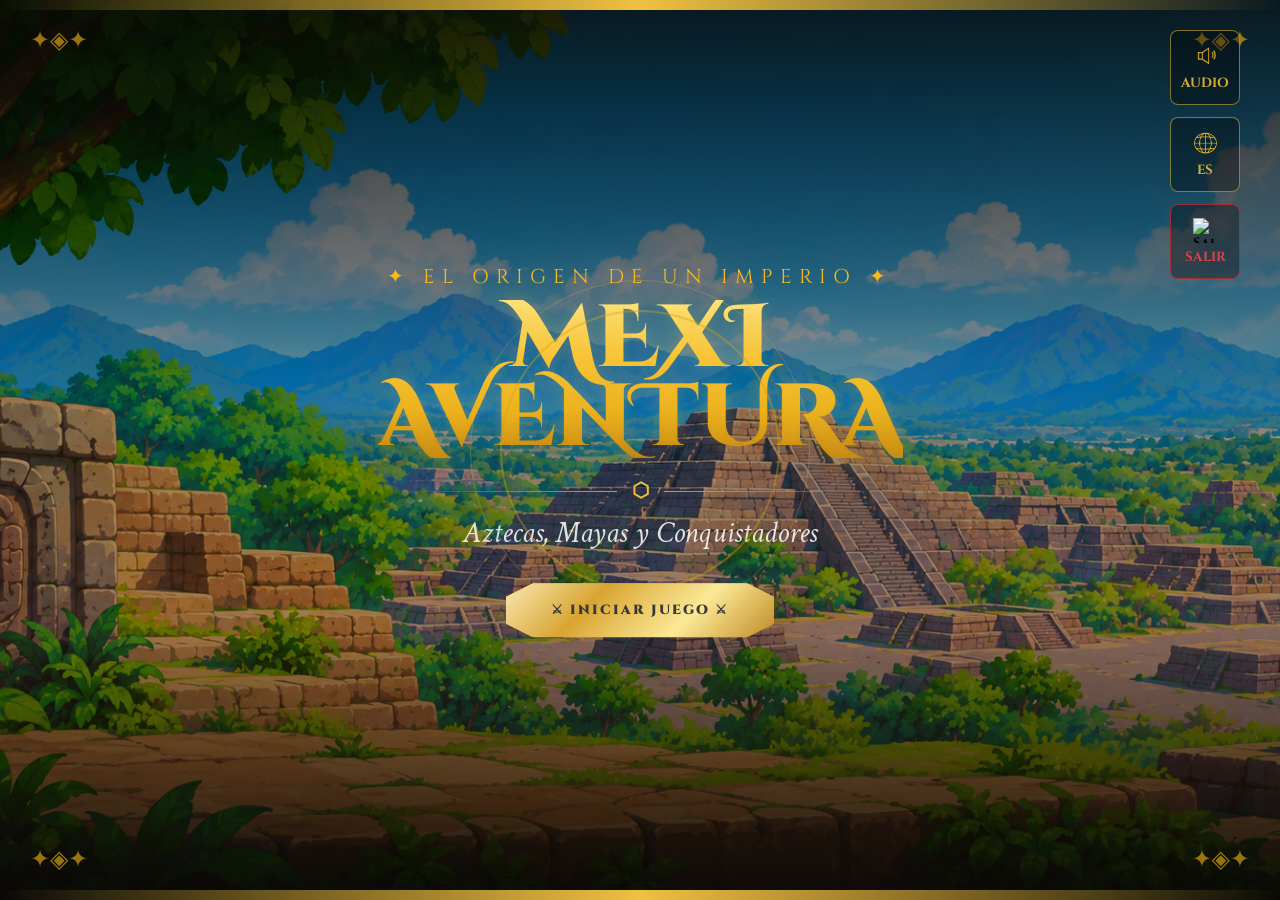
==== Index.html @ dc043287 "Merge branch 'main' of https://github.com/Yosly-kook/mexiaventura" ====
<!DOCTYPE html>
<html lang="es">
<head>
    <meta charset="UTF-8">
    <meta name="viewport" content="width=device-width, initial-scale=1.0">
    <title>MexiAventura</title>
    
<link rel="icon" href="img/logo.png">
<!-- FUENTES DE GOOGLE FONTS -->
<link rel="preconnect" href="https://fonts.googleapis.com">
<link rel="preconnect" href="https://fonts.gstatic.com" crossorigin>
<link href="https://fonts.googleapis.com/css2?family=Cinzel:wght@700;900&family=Cinzel+Decorative:wght@700;900&family=Crimson+Text:ital,wght@0,400;0,600;0,700;1,400&display=swap" rel="stylesheet">

    <!-- ESTILOS LOCALES -->
    <link rel="stylesheet" href="style.css">
</head>
<body>

    <!-- ==========================================
         1. MENÚ DE INICIO
         ========================================== -->
    <main class="pantalla" id="pantallaInicio">
        <div class="fondo"></div>
        <div class="gradiente-superior"></div>
        <div class="gradiente-inferior"></div>

        <!-- BORDES DECORATIVOS -->
        <div class="borde-superior"></div>
        <div class="borde-inferior"></div>

        <!-- ORNAMENTOS -->
        <div class="ornamento esquina-superior-izquierda">✦◈✦</div>
        <div class="ornamento esquina-superior-derecha">✦◈✦</div>
        <div class="ornamento esquina-inferior-izquierda">✦◈✦</div>
        <div class="ornamento esquina-inferior-derecha">✦◈✦</div>

        <!-- BOTONES SUPERIORES DE OPCIONES -->
        <div class="botones-menu">
            <button class="boton-menu" id="botonAudio" title="Audio">
                <img src="img/audio.png" alt="Audio">
                <span>AUDIO</span>
            </button>
            <button class="boton-menu" id="botonIdioma" title="Idioma">
                <img src="img/idioma.png" alt="Idioma">
                <span id="textoIdioma">ES</span>
            </button>
            <button class="boton-menu" id="botonSalir" title="Salir">
                <img src="img/Salir.png" alt="Salir">
                <span>SALIR</span>
            </button>
        </div>

        <!-- CONTENIDO PRINCIPAL DEL MENÚ -->
        <section class="contenido">
            <div class="anillo anillo-exterior"></div>
            <div class="anillo anillo-interior"></div>
            
            <div class="eyebrow">✦ EL ORIGEN DE UN IMPERIO ✦</div>
            <h1 class="titulo-menu">MEXI<br>AVENTURA</h1>
            
            <div class="divisor">
                <span></span><b>⬡</b><span></span>
            </div>
            
            <p class="tagline">Aztecas, Mayas y Conquistadores</p>
            
            <button class="btn-iniciar" id="botonInicio" onclick="iniciarJuego()">⚔ INICIAR JUEGO ⚔</button>
        </section>

        <!-- CONTENEDOR DE PARTÍCULAS/DECORACIONES AL HACER CLIC -->
        <div id="decoraciones"></div>
    </main>
    
    <!-- ==========================================
         1.5. BIENVENIDA CINEMATOGRÁFICA
         ========================================== -->
    <section id="escenaBienvenida" class="escena-bienvenida" style="display: none;">
<audio id="vozPersonaje" preload="auto">
    <source src="audio/personaje bienvenida voz.mp3" type="audio/mpeg">
</audio>
        <!-- Fondo de la escena -->
        <div class="fondo-cinematico"></div>
        <div class="velo-cinematico"></div>

        <!-- Contenido de la bienvenida -->
        <div class="contenido-bienvenida">

            <p class="subtitulo-bienvenida">✦ UNA NUEVA AVENTURA COMIENZA ✦</p>

        <!-- Personaje de la bienvenida -->
        <div class="personaje-bienvenida">
             <video id="videoBienvenida" playsinline preload="auto" style="display: none;">
                <source src="videos/personaje-bienvenida.webm" type="video/webm" title="¡Hola! Mi nombre es Pablito">
             </video>
        </div>

            <div class="dialogo-bienvenida">
                <h1>¡Bienvenido a MexiAventura!</h1>

                <p id="textoNarracion">
                    Prepárate para viajar al pasado, descubrir las grandes civilizaciones
                    de México y conocer los acontecimientos que marcaron nuestra historia.
                    ¿Estás listo para comenzar esta aventura?
                </p>
            </div>

            <button id="botonExplorar" class="boton-explorar">
                COMENZAR A EXPLORAR
            </button>

            <button id="botonOmitirIntro" class="boton-omitir">
                OMITIR INTRODUCCIÓN
            </button>

        </div>
    </section>

    <!-- ==========================================
         2. PANTALLA DEL MAPA DE NIVELES
         ========================================== -->
    <div id="pantallaMapa" style="display: none;">
<!-- Canvas para las hojas verdes que caen sobre el mapa -->
        <canvas id="leaf-canvas"></canvas>

        <!-- Menú Flotante Lateral Derecho para el Mapa -->
    <div class="menu-flotante-mapa">
      <!-- Botón 1: Menú / Inicio -->
      <a href="#" class="btn-flotante btn-inicio">
        <span class="texto-btn">Menú Principal</span>
        <span class="icono-btn"><img src="img/inicio.png" alt="Inicio" class="img-btn"></span>
      </a>
      <!-- Botón 2: Ajustes -->
      <a href="#" class="btn-flotante btn-ajustes">
        <span class="texto-btn">Ajustes</span>
        <span class="icono-btn"><img src="img/Engrane.png" alt="Engrane" class="img-btn"></span>
      </a>
      <!-- Botón 3: Logros / Niveles -->
      <a href="#" class="btn-flotante btn-logros">
        <span class="texto-btn">Mis Logros</span>
        <span class="icono-btn"><img src="img/Logros.png" alt="Logros" class="img-btn"></span>
      </a>
    </div>

        <!-- TÍTULO EN EL MAPA -->
        <div class="titulo">
            <h1>MEXI AVENTURA</h1>
            <p><i>Viaja por la historia de México prehispánico y la Conquista</i></p>
        </div>

        <!-- MAPA Y BOTONES DE NIVELES -->
        <div class="mapa">
            <!-- Al dar clic en el círculo del nivel 1, abre la tarjeta -->
            <button class="nivel nivel1" onclick="abrirNivel(1)">1 <span class="estrellas">⭐⭐⭐</span></button>
            <button class="nivel nivel2" onclick="abrirNivel(2)">2 <span class="estrellas">⭐⭐⭐</span></button>
            <button class="nivel nivel3" onclick="abrirNivel(3)">3 <span class="estrellas">⭐⭐⭐</span></button>
            <button class="nivel nivel4" onclick="abrirNivel(4)">4 <span class="estrellas">⭐⭐⭐</span></button>
            <button class="nivel nivel5" onclick="abrirNivel(5)">5 <span class="estrellas">⭐⭐⭐</span></button>
            <button class="nivel nivel6" onclick="abrirNivel(6)">⭐</button>
            <button class="nivel nivel7" onclick="abrirNivel(7)">6 <span class="estrellas">⭐⭐⭐</span></button>
            <button class="nivel nivel8" onclick="abrirNivel(8)">7 <span class="estrellas">⭐⭐⭐</span></button>
            <button class="nivel nivel9" onclick="abrirNivel(9)">8 <span class="estrellas">⭐⭐⭐</span></button>
            <button class="nivel nivel10" onclick="abrirNivel(10)">9 <span class="estrellas">⭐⭐⭐</span></button>
            <button class="nivel nivel11" onclick="abrirNivel(11)">10 <span class="estrellas">⭐⭐⭐</span></button>
        </div>

        <!-- VENTANA MODAL DE AJUSTES -->
<div class="modal" id="modalAjustes">
    <div class="contenido-modal-ajustes">
        <!-- Botón de cerrar superior derecho (la "X") -->
        <button class="cerrar-ajustes-cruz" onclick="cerrarAjustes()">✕</button>
        
        <!-- Título principal -->
        <h2 class="titulo-ajustes">AJUSTES</h2>
        
        <div class="card-divisor">◆ ❖ ◆</div>
        
        <!-- Control de Sonido (Efectos) -->
        <div class="control-fila">
            <span class="label-control">EFECTOS</span>
            <div class="contenedor-slider">
                <span class="rango-num">0%</span>
                <input type="range" id="sliderSound" min="0" max="100" value="50" oninput="actualizarVolumenSonido(this.value)">
                <span class="rango-num">100%</span>
            </div>
        </div>
        
        <!-- Control de Música -->
        <div class="control-fila">
            <span class="label-control">MÚSICA</span>
            <div class="contenedor-slider">
                <span class="rango-num">0%</span>
                <input type="range" id="sliderMusic" min="0" max="100" value="35" oninput="actualizarVolumenMusica(this.value)">
                <span class="rango-num">100%</span>
            </div>
        </div>
        <!-- Control de Selección de Pista Musical (Menú Desplegable) -->
<div class="control-fila">
    <span class="label-control">PISTA MUSICAL</span>
    <div class="contenedor-select">
        <select id="selectPistas" class="select-musica" onchange="seleccionarPistaMusical(this.value)">
            <option value="0">Melodía Inicial</option>
            <option value="1">Clásico</option>
            <option value="2">Melodía Prehispánica</option>
            <option value="3">Aventura Épica</option>
            <option value="4">Sendero del Sol</option>
            
        </select>
    </div>
</div>
        
        <!-- Botón inferior "BACK TO GAME" -->
        <button class="btn-back-game" onclick="cerrarAjustes()">VOLVER AL MAPA</button>
    </div>
</div>

        <!-- VENTANA MODAL (INFORMACIÓN DEL NIVEL) -->
<div class="modal" id="modal">
    <div class="contenido-modal-neon">
        <!-- Título del Nivel -->
        <h2 id="tituloNivel"></h2>
        
        <!-- Fecha centrada debajo del título -->
        <p id="fechaNivel" class="card-fecha"></p>

        <!-- Divisor decorativo -->
        <div class="card-divisor">◆ ❖ ◆</div>
        
        <!-- Información principal -->
        <p id="textoNivel" class="card-descripcion"></p>
        
       <!-- Título del Dato Histórico / Legendario dinámico -->
        <h3 id="tituloFact" class="fact-title">✦ DATO HISTÓRICO ✦</h3>    
        
        <!-- Info del dato histórico -->
        <p id="datoNivel" class="card-descripcion"></p>
        
        <!-- Botón de Cerrar (Rojo neón) -->
        <button class="cerrar-neon" onclick="cerrarNivel()">CERRAR ✖</button>
        <button class="iniciar-neon" id="iniciar-neon" onclick="abrirN1()">INICIAR ▶</button>

        <!-- IMAGEN FLOTANTE EN LA ESQUINA INFERIOR DERECHA -->
        <img id="imagenNivel" src="" alt="Ilustración" class="img-esquina-derecha">
    </div>
</div>
</div><!--Cierre correcto de #pantallaMapa-->

<!-- VENTANA DE CONFIRMACIÓN PARA SALIR -->
<div id="ventanaSalir" class="fondo-confirmacion">

    <div class="panel-salir">

        <div class="simbolos-salir">✦ ◈ ✦</div>

        <h2>¿ABANDONAR LA AVENTURA?</h2>

        <p>
            Tu conquista quedará sin terminar.<br>
            ¿Seguro que deseas salir?
        </p>

        <div class="separador-salir">
            <span>◆</span>
        </div>

        <div class="acciones-salir">
            <button id="botonQuedarse">QUEDARSE</button>
            <button id="confirmarSalir">SALIR</button>
        </div>

    </div>

</div>
<!-- ESCENA FINAL DE DESPEDIDA DE PABLITO -->
<section
    id="escenaDespedida"
    style="
        display: none;
        position: fixed;
        inset: 0;
        width: 100%;
        height: 100vh;
        background: #000;
        justify-content: center;
        align-items: center;
        z-index: 999999;
    "
>
    <video
        id="videoDespedidaPablito"
        src="videos/pablito-despedida.mp4"
        playsinline
        preload="auto"
        style="
            width: 100%;
            height: 100%;
            object-fit: contain;
            background: #000;
        "
    ></video>
</section>

<script src="audio.js"></script>


<script src="https://cdn.jsdelivr.net/npm/gsap@3.14.2/dist/gsap.min.js"></script>
    <!-- SCRIPT JAVASCRIPT LOCAL -->
    <script src="script.js"></script>

</body>
</html>
---- style.css ----
* {
    box-sizing: border-box;
    margin: 0;
    padding: 0;
}

body {
    background: #0a0805;
    font-family: 'Crimson Text', serif;
    min-height: 100vh;
    overflow-x: hidden;
}

/* =====================================
   TIPOGRAFÍA GENERAL DE MEXIAVENTURA
   ===================================== */

/* TÍTULOS PRINCIPALES */
h1 {
    font-family: 'Cinzel Decorative', serif;
    font-weight: 900;
}

/* SUBTÍTULOS Y ENCABEZADOS */
h2,
h3,
h4,
h5,
h6 {
    font-family: 'Cinzel', serif;
    font-weight: 700;
}

/* BOTONES */
button {
    font-family: 'Cinzel', serif;
    font-weight: 700;
}

/* ==========================================
   1. ESTILOS DEL MENÚ DE INICIO
   ========================================== */
.pantalla {
    position: relative;
    width: 100%;
    height: 100vh;
    overflow: hidden;
    background: #0a0805;
    display: flex;
    justify-content: center;
    align-items: center;
}

.fondo {
    position: absolute;
    inset: 0;
    background-image: url("img/mundo.png");
    background-size: cover;
    background-position: center;
    filter: brightness(0.62) saturate(1.3);
    z-index: 0;
}

.gradiente-superior {
    position: absolute;
    inset: 0;
    background: linear-gradient(to bottom, rgba(10, 8, 5, 0.85), transparent 45%);
    z-index: 1;
}

.gradiente-inferior {
    position: absolute;
    inset: 0;
    background: linear-gradient(to top, rgba(10, 8, 5, 0.95), rgba(139, 58, 26, 0.18), transparent 60%);
    z-index: 1;
}

.borde-superior, .borde-inferior {
    position: absolute;
    left: 0;
    width: 100%;
    height: 10px;
    background: linear-gradient(to right, transparent, #f0c040, transparent);
    z-index: 5;
}

.borde-superior { top: 0; }
.borde-inferior { bottom: 0; }

.ornamento {
    position: absolute;
    color: rgba(212, 160, 23, 0.7);
    font-size: 24px;
    z-index: 5;
}

.esquina-superior-izquierda { top: 25px; left: 30px; }
.esquina-superior-derecha { top: 25px; right: 30px; transform: scaleX(-1); }
.esquina-inferior-izquierda { bottom: 25px; left: 30px; }
.esquina-inferior-derecha { bottom: 25px; right: 30px; transform: scaleX(-1); }

/* CONTENIDO Y ANILLOS DE INICIO */
.contenido {
    position: relative;
    z-index: 3;
    text-align: center;
    color: white;
    display: flex;
    flex-direction: column;
    align-items: center;
}

.anillo {
    position: absolute;
    border-radius: 50%;
    top: 50%;
    left: 50%;
    transform: translate(-50%, -50%);
    pointer-events: none;
}

.anillo-exterior {
    width: 340px;
    height: 340px;
    border: 1px solid rgba(240, 192, 64, 0.25);
    animation: girar 20s linear infinite;
}

.anillo-interior {
    width: 280px;
    height: 280px;
    border: 2px solid rgba(212, 160, 23, 0.4);
    animation: girar-reversa 15s linear infinite;
}

@keyframes girar {
    from { transform: translate(-50%, -50%) rotate(0deg); }
    to { transform: translate(-50%, -50%) rotate(360deg); }
}

@keyframes girar-reversa {
    from { transform: translate(-50%, -50%) rotate(0deg); }
    to { transform: translate(-50%, -50%) rotate(-360deg); }
}

.eyebrow {
    font-family: "Cinzel", serif;
    font-size: 20px;
    letter-spacing: 0.35em;
    color: #f8ba1d;
    margin-bottom: 10px;
    animation: aparecer-arriba 0.7s ease forwards;
}

.titulo-menu {
    text-align: center;
    margin: 0;
    font-family: "Cinzel Decorative", serif;
    font-weight: 900;
    font-size: clamp(3rem, 8vw, 5.5rem);
    line-height: 0.9;
    background: linear-gradient(to bottom, #ffe680 0%, #fac637 35%, #ecb017 70%, #c0810c 100%);
    -webkit-background-clip: text;
    color: transparent;
    text-shadow:0 0 15px rgba(240, 192, 64, 0.25);
    animation: aparecer-arriba 0.7s ease, brillo 3s infinite;
    animation: aparecer-arriba 0.7s ease, brillo 3s infinite;
}

.divisor {
    width: min(500px, 80vw);
    display: flex;
    align-items: center;
    gap: 15px;
    margin: 20px 0 10px;
}

.divisor span {
    height: 1px;
    flex: 1;
    background: linear-gradient(to right, transparent, #d4a017);
}

.divisor span:last-child {
    background: linear-gradient(to left, transparent, #d4a017);
}

.divisor b {
    color: #f0c040;
    font-size: 20px;
}

.tagline {
    font-family: "Crimson Text", serif;
    font-style: italic;
    font-size: 30px;
    color: rgba(252, 251, 249, 0.863);
    margin: 0 0 30px;
}

.btn-iniciar {
    position: relative;
    border: none;
    cursor: pointer;
    padding: 18px 45px;
    font-family: "Cinzel", serif;
    font-weight: 900;
    letter-spacing: 0.15em;
    color: #383837;
    background: linear-gradient(135deg, #dbaa23, #f0ba33, #b8861a);
    clip-path: polygon(10% 0, 90% 0, 100% 25%, 100% 75%, 90% 100%, 10% 100%, 0 75%, 0 25%);
    box-shadow: 0 0 25px rgba(240, 192, 64, 0.4);
    transition: 0.3s;
    animation: aparecer-abajo 0.7s ease 0.5s backwards;
    filter: none;
    isolation: isolate;
}

.btn-iniciar:hover {
    transform: scale(1.05);
    box-shadow: 0 0 40px rgba(240, 192, 64, 0.8);
}

.btn-iniciar:active {
    transform: scale(0.98);
}

/* BOTONES DE MENÚ ESQUINA */
.botones-menu {
    position: absolute;
    top: 30px;
    right: 40px;
    display: flex;
    flex-direction: column;
    gap: 12px;
    z-index: 10;
}

.boton-menu {
    width: 70px;
    height: 75px;
    background: rgba(0, 0, 0, 0.35);
    border: 1px solid rgba(212, 175, 55, 0.6);
    border-radius: 8px;
    display: flex;
    align-items: center;
    flex-direction: column;
    justify-content: center;
    cursor: pointer;
    transition: 0.3s ease;
    gap: 5px;
}

.boton-menu img {
    width: 25px;
    height: 25px;
    object-fit: contain;
    transition: 0.3s ease;
}

.boton-menu:hover {
    background: rgba(212, 175, 55, 0.30);
    border-color: rgba(212, 175, 55, 1);
    box-shadow: 0 0 10px rgba(212, 175, 55, 0.45), inset 0 0 8px rgba(212, 175, 55, 0.15);
    transform: translateY(-2px);
}

.decoracion {
    position: fixed;
    pointer-events: none;
    color: #f0c040;
    font-size: 40px;
    z-index: 20;
    animation: aparecer-decoracion 1.8s ease-out forwards;
}

@keyframes aparecer-decoracion {
    0% { opacity: 1; transform: scale(0.4) translate(0,0) rotate(0deg); }
    100% { opacity: 0; transform: scale(1.4) translate(var(--movimiento-x), var(--movimiento-y)) rotate(180deg); }
}

/* ==========================================
   2. ESTILOS DEL MAPA Y NIVELES
   ========================================== */
#pantallaMapa {
    background-image: url("img/fondocaminito.png");
    background-size: cover;
    background-position: center;
    background-repeat: no-repeat;
    background-attachment: fixed;
    height: 100vh;
    overflow: hidden;
}

.titulo {
    text-align: center;
    padding: 25px 10px;
    color: #6b2800;
}

.titulo h1 {
    margin: 0;
    font-family: "Cinzel Decorative", serif;
    font-weight: 900;
    font-size: clamp(2.5rem, 6vw, 4.5rem);
    line-height: 0.9;
    background: linear-gradient(to bottom, #fac637, #ecb017, #c0810c);
    -webkit-background-clip: text;
    color: transparent;
    text-shadow: 0 0 15px rgba(240, 192, 64, 0.25);
    animation: aparecer-arriba 0.7s ease, brillo 3s infinite;
}

.titulo p {
    font-size: 22px;
    font-family: Cinzel;
    color: #000000;
}

.mapa {
    position: relative;
    width: 100%;
    height: calc(100vh - 120px);
}

.nivel {
    position: absolute;
    width: 85px;
    height: 85px;
    border-radius: 50%;
    border: 3px solid #dfdad1;
    cursor: pointer;
    display: flex;
    align-items: center;
    justify-content: center;
    font-size: 30px;
    font-weight: bold;
    color: rgb(218, 206, 206);
    text-shadow: 2px 2px 3px rgba(0, 0, 0, 0.4);
    box-shadow: 0 7px 0 rgba(0, 0, 0, 0.15), 0 10px 15px rgba(0, 0, 0, 0.2);
    transition: 0.2s;
    z-index: 5;
}

.nivel:active { transform: scale(0.95); }

/* COLORES NIVELES */
.nivel:nth-child(1)  { background: linear-gradient(#006847, #008F7A); }
.nivel:nth-child(2)  { background: linear-gradient(#FFD95A, #E6A817); }
.nivel:nth-child(3)  { background: linear-gradient(#E97850, #C65D3A); }
.nivel:nth-child(4)  { background: linear-gradient(#32C5C7, #159A9C); }
.nivel:nth-child(5)  { background: linear-gradient(#F35B9A, #E83E8C); }
.nivel:nth-child(6)   { background: linear-gradient(#f5c92c, #edbc0c); }
.nivel:nth-child(7)  { background: linear-gradient(#A477D8, #7547A8); }
.nivel:nth-child(8)  { background: linear-gradient(#E95B51, #C93C35); }
.nivel:nth-child(9)  { background: linear-gradient(#54B96F, #278A4B); }
.nivel:nth-child(10)  { background: linear-gradient(#A22B1F, #b64439); }
.nivel:nth-child(11) { background: linear-gradient(#73C2FB, #7fbfec); }

/* HOVERS MAPA */
.nivel1:hover  { transform: scale(1.12); border-color: #006847; filter: brightness(1.25); box-shadow: 0 0 10px #00ffaa, 0 0 18px #00ff88, 0 0 30px #00a870, 0 0 45px rgba(0, 168, 84, 0.6), 0 7px 0 rgba(0, 0, 0, 0.15); }
.nivel2:hover  { transform: scale(1.12); border-color: #d4c81c; filter: brightness(1.25); box-shadow: 0 0 10px #fffb00, 0 0 18px #fbff00, 0 0 30px #a5a800, 0 0 45px rgba(165, 168, 0, 0.6), 0 7px 0 rgba(0, 0, 0, 0.15); }
.nivel3:hover  { transform: scale(1.12); border-color: #E97850; filter: brightness(1.25); box-shadow: 0 0 10px #ff5e00, 0 0 18px #ff5e00, 0 0 30px #a85f00, 0 0 45px rgba(168, 76, 0, 0.6), 0 7px 0 rgba(0, 0, 0, 0.15); }
.nivel4:hover  { transform: scale(1.12); border-color: #32C5C7; filter: brightness(1.25); box-shadow: 0 0 10px #00f7ff, 0 0 18px #00fff2, 0 0 30px #00a8a8, 0 0 45px rgba(0, 162, 168, 0.6), 0 7px 0 rgba(0, 0, 0, 0.15); }
.nivel5:hover  { transform: scale(1.12); border-color: #F35B9A; filter: brightness(1.25); box-shadow: 0 0 10px #ff0095, 0 0 18px #ff00aa, 0 0 30px #a80084, 0 0 45px rgba(168, 0, 126, 0.6), 0 7px 0 rgba(0, 0, 0, 0.15); }
.nivel6:hover  { transform: scale(1.12); border-color: black; filter: brightness(1.25); box-shadow: 0 0 10px #000000, 0 0 18px #2a292b, 0 0 30px #1e1e1f, 0 0 45px rgba(7, 7, 7, 0.6), 0 7px 0 rgba(0, 0, 0, 0.15);}
.nivel7:hover  { transform: scale(1.12); border-color: #A477D8; filter: brightness(1.25); box-shadow: 0 0 10px #8c00ff, 0 0 18px #a200ff, 0 0 30px #8600a8, 0 0 45px rgba(129, 0, 168, 0.6), 0 7px 0 rgba(0, 0, 0, 0.15); }
.nivel8:hover  { transform: scale(1.12); border-color: #E95B51; filter: brightness(1.25); box-shadow: 0 0 10px #ff0800, 0 0 18px #ff0800, 0 0 30px #ff0800, 0 0 45px rgba(168, 39, 0, 0.6), 0 7px 0 rgba(0, 0, 0, 0.15); }
.nivel9:hover  { transform: scale(1.12); border-color: #00a870; filter: brightness(1.30); box-shadow: 0 0 10px #00a870, 0 0 20px #00a870, 0 0 30px #00a870, 0 0 50px #019262, 0 9px 0 rgba(0, 0, 0, 0.15); }
.nivel10:hover  { transform: scale(1.14); border-color: #A22B1F; filter: brightness(1.30); box-shadow: 0 0 10px #ff1500, 0 0 20px #ff1500, 0 0 30px #910c00, 0 0 50px #860b00a8, 0 9px 0 rgba(0, 0, 0, 0.15); }
.nivel11:hover { transform: scale(1.12); border-color: #73C2FB; filter: brightness(1.30); box-shadow: 0 0 10px #008cff, 0 0 20px #0099ff, 0 0 30px #005791, 0 0 50px #004a86a8, 0 9px 0 rgba(0, 0, 0, 0.15); }

/* POSICIONES DE ESCRITORIO */
.nivel1  { left: 14%; top: 78%; }
.nivel2  { left: 30%; top: 68%; }
.nivel3  { left: 46%; top: 80%; }
.nivel4  { left: 63%; top: 76%; }
.nivel5  { left: 79%; top: 68%; }
.nivel6  { left: 90.5%; top: 12%; }
.nivel7  { left: 73%; top: 49%; }
.nivel8  { left: 52%; top: 55%; }
.nivel9  { left: 30%; top: 48%; }
.nivel10  { left: 22%; top: 25%; }
.nivel11 { left: 15%; top: -9%; }

.estrellas {
    position: absolute;
    bottom: -25px;
    left: 50%;
    transform: translateX(-50%);
    white-space: nowrap;
    color: #ffd83d;
    font-size: 20px;
    text-shadow: 1px 1px 2px #765000;
}

/* MODAL DE INFORMACIÓN */
.modal {
    position: fixed;
    inset: 0;
    background: rgba(0, 0, 0, 0.75);
    display: none;
    align-items: center;
    justify-content: center;
    z-index: 100;
    padding: 20px;
}
.modal.activo { display: flex; }


/* NUEVO DISEÑO NEÓN JADE & DORADO */
.contenido-modal-neon {
    width: 100%;
    max-width: 520px;
    background-color: #0b130e;
    border: 3px solid #f0c040;
    border-radius: 16px;
    padding: 35px 25px;
    text-align: center;
    color: #f3e5ab;
    position: relative;
    box-shadow: 
        0 0 20px rgba(16, 185, 129, 0.4), 
        inset 0 0 20px rgba(240, 192, 64, 0.2),
        0 15px 40px rgba(0, 0, 0, 0.8);
    animation: aparecer 0.3s ease;
}

    /* IMAGEN DE FONDO / MARCA DE AGUA CENTRADA */
.img-esquina-derecha {
    position: absolute;
    top: 50%;
    left: 50%;
    transform: translate(-50%, -50%); /* Centra la imagen de forma exacta en el medio */
    width: 65%;                       /* Un tamaño perfecto que llena el fondo sin estorbar */
    height: auto;
    object-fit: contain;
    z-index: 1;                       /* Detrás del texto, pero dentro de la tarjeta */
    opacity: 0.35;                    /* Transparencia ideal para que las letras se lean al 100% */
    filter: contrast(1.1) saturate(1.1); /* Esto aviva un poco los colores y la hace destacar más */
    pointer-events: none;             /* Evita que bloquee clics en el texto o botones */
}

/* ASEGURAR QUE EL TEXTO ESTÉ POR ENCIMA DE LA IMAGEN */
.contenido-modal-neon h2,
.contenido-modal-neon p,
.contenido-modal-neon h3,
.contenido-modal-neon button {
    position: relative;
    z-index: 2; /* Todo el texto flota con claridad por encima de la ilustración */
}

.contenido-modal-neon h2 {
    color: #fbbf24;
    font-family: 'Cinzel Decorative', serif;
    font-size: 1.6rem;
    margin-bottom: 8px;
    text-shadow: 0 0 10px rgba(251, 191, 36, 0.6);
}

.card-fecha {
    color: #d1d5db;
    font-family: 'Cinzel', serif;
    font-size: 1rem;
    font-weight: bold;
    margin-bottom: 12px;
}

.card-divisor {
    color: #f0c040;
    font-size: 0.85rem;
    margin: 10px 0 15px 0;
    opacity: 0.85;
}

.card-descripcion {
    color: #e5e7eb;
    font-family: 'Crimson Text', serif;
    font-size: 1.1rem;
    line-height: 1.5;
    margin-bottom: 15px;
}

.fact-title {
    color: #10b981;
    font-family: 'Cinzel', serif;
    font-size: 1rem;
    letter-spacing: 1.5px;
    margin: 18px 0 6px 0;
    text-shadow: 0 0 8px rgba(16, 185, 129, 0.6);
}

/* ANIMACIONES COMUNES */
@keyframes aparecer-arriba {
    from { opacity: 0; transform: translateY(-30px); }
    to { opacity: 1; transform: translateY(0); }
}

@keyframes aparecer-abajo {
    from { opacity: 0; transform: translateY(30px); }
    to { opacity: 1; transform: translateY(0); }
}

@keyframes brillo {
    0%, 100% {
        filter: drop-shadow(0 0 5px rgba(240, 192, 64, 0.35));
    }

    50% {
        filter:
            drop-shadow(0 0 10px rgba(240, 192, 64, 0.85))
            drop-shadow(0 0 22px rgba(240, 192, 64, 0.55));
    }
}
@keyframes aparecer {
    from { transform: scale(0.7); opacity: 0; }
    to { transform: scale(1); opacity: 1; }
}

/* ==========================================
   3. ADAPTACIÓN RESPONSIVA (MÓVIL)
   ========================================== */
@media (max-width: 700px) {
    #pantallaMapa {
        background-image: url("img/fondo vertical.png");
        min-height: 100vh;
        overflow-y: auto;
        background-size: 100% 100%;
        background-position: center top;
        background-repeat: no-repeat;
        background-attachment: scroll;
    }

    .titulo { padding: 12px 5px 5px;
            text-align: center; }
    .titulo h1 { font-size: 32px; line-height: 0.9; }
    .titulo p { font-size: 15px; margin-top: 12px; padding: 0 10px; }

    .mapa { width: 100%; height: 750px; min-height: 750px; }

    .nivel {
        width: 48px;
        height: 48px;
        font-size: 18px;
        transform: translateX(-50%);
    }

    .nivel:hover { transform: translateX(-50%) scale(1.08); }
    .nivel:active { transform: translateX(-50%) scale(0.95); }

    /* POSICIONES MÓVIL */
.nivel1  { left: 47%; top: 97%; }
.nivel2  { left: 68%; top: 92%; }
.nivel3  { left: 44%; top: 85%; }
.nivel4  { left: 49%; top: 74%; }
.nivel5  { left: 75%; top: 71%; }
.nivel6  { left: 90%; top: 43%; }
.nivel7  { left: 85%; top: 60%; }
.nivel8  { left: 59%; top: 60%; }
.nivel9  { left: 35%; top: 56%; }
.nivel10  { left: 22%; top: 45%; }
.nivel11 { left: 11%; top: 27%; }


    .estrellas { bottom: -19px; font-size: 13px; }

    .contenido-modal { width: 95%; padding: 20px 15px; border-width: 5px; text-align: center;}
    .contenido-modal h2 { font-size: 23px; }
    .contenido-modal p { font-size: 15px; line-height: 1.5; }
    .cerrar { padding: 10px 22px; font-size: 15px; }


    .contenido-modal-neon {
    width: 80%;
    height: 50%;
    max-width: 900px;
    background-color: #0b130e;
    border: 3px solid #f0c040;
    border-radius: 16px;
    padding: 10px 11px;
    text-align: justify;
    color: #f3e5ab;
    position: relative;
    box-shadow: 
        0 0 20px rgba(16, 185, 129, 0.4), 
        inset 0 0 20px rgba(240, 192, 64, 0.2),
        0 15px 40px rgba(0, 0, 0, 0.8);
    animation: aparecer 0.3s ease;
}

.cerrar-neon {
    margin-top: 10px;
    padding: 8px 22px;
    border: 2px solid #f87171;
    border-radius: 25px;
    background: #dc2626;
    color: white;
    font-family: 'Cinzel', serif;
    font-size: 0.95rem;
    font-weight: bold;
    letter-spacing: 1px;
    cursor: pointer;
    box-shadow: 0 0 15px rgba(220, 38, 38, 0.6);
    transition: all 0.2s ease-in-out;
}

.cerrar-neon:hover {
    background: #ef4444;
    box-shadow: 0 0 25px rgba(239, 68, 68, 0.9);
    transform: scale(1.05);
}

.cerrar-neon:active {
    transform: scale(0.98);
}

.iniciar-neon {
    margin-top: 10px;
    margin-left: 30PX;
    padding: 8px 22px;
    border: 2px solid #f87171;
    border-radius: 25px;
    background: #dc2626;
    color: white;
    font-family: 'Cinzel', serif;
    font-size: 0.95rem;
    font-weight: bold;
    letter-spacing: 1px;
    cursor: pointer;
    box-shadow: 0 0 15px rgba(220, 38, 38, 0.6);
    transition: all 0.2s ease-in-out;
}

.iniciar-neon:hover {
    background: #ef4444;
    box-shadow: 0 0 25px rgba(239, 68, 68, 0.9);
    transform: scale(1.05);
}

.iniciar-neon:active {
    transform: scale(0.98);
}


}

/* BOTON SALIR DEL MENÚ: TONO ROJIZO */
#botonSalir{
    border-color: rgba(190, 45, 45, 0.8);
}
#botonSalir:hover{
    background: rgba(190, 35, 35, 0.35);
    border-color: #e04444;
    box-shadow: 0 0 12px rgba(220, 35, 35, 0.4);
}
/* FONDO OSCURO DE LA VENTANA */
.fondo-confirmacion{
    display: none;
    position: fixed;
    inset: 0;
    z-index: 1000;
    background: rgba(0, 0, 0, 0.78);
    backdrop-filter: none;
    align-items: center;
    justify-content: center;
}
/* PANEL CENTRAL */
.panel-salir{
    width: 340px;
    max-width: calc(100% - 60px);
    padding: 35px 25px;
    text-align: center;
    color: #e7bd35;
    background: rgba(23, 15, 5, 0.97);
    border: 1px solid #d4af37;  
    box-shadow:
    0 0 8px rgba(212, 175, 55, 0.65),
    0 0 20px rgba(212, 175, 55, 0.45),
    0 0 40px rgba(212, 175, 55, 0.25),
    0 12px 35px rgba(0, 0, 0, 0.65);
    animation: aparecerSalir 0.12s ease-out;
}
/* ADORNOS */
.simbolos-salir {
    font-size: 20px;
    margin-bottom: 20px;
    color: #d4af37;
}


.panel-salir h2 {
    font-family: 'Cinzel Decorative', serif;
    font-size: 19px;
    font-weight: 700;
    line-height: 1.5;
    letter-spacing: 1px;
    margin: 0 0 16px;
}

.panel-salir p {
    font-family: 'Crimson Text', serif;
    color: #c8b995;
    font-size: 17px;
    font-style: italic;
    line-height: 1.6;
    margin-bottom: 35px;
}

/* SEPARADOR DORADO */
.separador-salir {
    height: 1px;
    background: linear-gradient(
        to right,
        transparent,
        rgba(212, 175, 55, 0.5),
        transparent
    );
    margin-bottom: 32px;
    position: relative;
}

.separador-salir span {
    position: relative;
    top: -10px;
    padding: 0 10px;
    background: #170f05;
    font-size: 11px;
}

/* BOTONES DE CONFIRMACIÓN */
.acciones-salir {
    display: flex;
    justify-content: center;
    gap: 14px;
}

.acciones-salir button {
    min-width: 125px;
    padding: 12px 10px;
    font-family: 'Cinzel', serif;
    font-size: 13px;
    font-weight: bold;
    letter-spacing: 1px;
    color: #e7bd35;
    background: #100c04;
    border: 1px solid #a17a12;
    cursor: pointer;
    transition: transform 0.12s ease-out,
                box-shadow 0.12s ease-out,
                background-color 0.12s ease-out;
    transform: translateY(0);
}

/* LOS BOTONES SE LEVANTAN AL PASAR EL CURSOR */
.acciones-salir button:hover {
    transform: translateY(-3px) scale(1.02);
    box-shadow: 0 4px 10px rgba(0, 0, 0, 0.35);
}

/* REBOTE AL HACER CLIC */
.acciones-salir button:active {
    animation: reboteBoton 0.35s ease;
}

/* ANIMACIÓN DEL REBOTE */

@keyframes reboteBoton {
    0% {
        transform: translateY(-3px) scale(1.02);
    }
    40% {
        transform: translateY(1px) scale(0.96);
    }
    70% {
        transform: translateY(-2px) scale(1.03);
    }
    100% {
        transform: translateY(0) scale(1);
    }
}


#botonQuedarse:hover {
    background: rgba(212, 175, 55, 0.18);
    box-shadow: 0 0 12px rgba(212, 175, 55, 0.25);
}

#confirmarSalir {
    color: white;
    background: #c91f25;
    border: 1px solid #ff7777;
}

#confirmarSalir:hover {
    background: #e12a30;
    box-shadow: 0 0 14px rgba(220, 35, 35, 0.45);
}

@keyframes aparecerSalir {
    from {
        opacity: 0;
        transform: scale(0.94);
    }
    to {
        opacity: 1;
        transform: scale(1);
    }
}

/* TEXTO DE LOS BOTONES SUPERIORES */
.boton-menu span {
    color: #d4af37;
}

/* TEXTO DEL BOTÓN SALIR */
#botonSalir span {
    color: #e04444;
}
#botonSalir:hover span {
    color: #ff7777;
}

/* ==========================================
   BIENVENIDA CINEMATOGRÁFICA
   ========================================== */

.escena-bienvenida {
    display: none;
    position: fixed;
    inset: 0;
    z-index: 100;
    align-items: center;
    justify-content: center;
    overflow: auto;
    padding: 40px 20px;
    color: #f8e7bd;
    background: #160e09;
}

.fondo-cinematico {
    position: absolute;
    inset: 0;
    background:
        linear-gradient(rgba(15, 9, 5, 0.45), rgba(15, 9, 5, 0.85)),
        url("img/mundo.png") center / cover no-repeat;
    transform: scale(1.04);
}

.velo-cinematico {
    position: absolute;
    inset: 0;
    pointer-events: none;
    background: radial-gradient(
        ellipse at center,
        transparent 10%,
        rgba(10, 5, 2, 0.65) 100%
    );
}

.contenido-bienvenida {
    position: relative;
    z-index: 1;
    display: flex;
    flex-direction: column;
    align-items: center;
    gap: 20px;
    width: min(900px, 100%);
    text-align: center;
    opacity: 0;
}

.subtitulo-bienvenida {
    margin: 0;
    color: #f7b022;
    font-family: "Cinzel", serif;
    font-size: clamp(12px, 2vw, 17px);
    letter-spacing: 4px;
}

.personaje-bienvenida {
    display: flex;
    justify-content: center;
    align-items: center;
    min-height: 180px;
}

#videoBienvenida {
    width: min(600px, 80vw);
    height: auto;
    max-height: 55vh;
    object-fit: contain;
}

.dialogo-bienvenida {
    width: min(760px, 100%);
    padding: 24px;
    background: rgba(25, 15, 8, 0.88);
    border: 1px solid rgba(252, 197, 19, 0.8);
    border-radius: 12px;
    box-shadow: 0 0 30px rgba(189, 128, 39, 0.15);
}

.dialogo-bienvenida h1 {
    margin: 0 0 14px;
    color: #ecb017;
    font-family: "Cinzel Decorative", "Cinzel", serif;
    font-size: clamp(22px, 4vw, 36px);
}

#textoNarracion {
    margin: 0;
    color: #f8edda;
    font-family: "Crimson Text", serif;
    font-size: clamp(17px, 2.4vw, 22px);
    line-height: 1.6;
}

.boton-explorar,
.boton-omitir {
    font-family: "Cinzel", serif;
    font-weight: 700;
    letter-spacing: 1.5px;
    cursor: pointer;
    transition: 0.3s ease;
}

.boton-explorar {
    padding: 15px 28px;
    color: #241307;
    background: linear-gradient(135deg, #f8c95b, #f7b017);
    border: 1px solid #be8d04;
    border-radius: 6px;
    box-shadow: 0 0 20px rgba(221, 169, 72, 0.25);
}

.boton-explorar:hover {
    transform: translateY(-3px);
    box-shadow: 0 0 28px rgba(239, 190, 90, 0.55);
}

.boton-omitir {
    padding: 8px 14px;
    color: #fdd244;
    background: transparent;
    border: 0;
    text-decoration: underline;
    text-underline-offset: 5px;
}

.boton-omitir:hover {
    color: #f7e3a1;
}

@media (max-width: 600px) {
    .escena-bienvenida {
        padding: 24px 14px;
    }

    .contenido-bienvenida {
        gap: 15px;
    }

    .personaje-bienvenida {
        min-height: 120px;
    }

    #personajeIntro {
        max-height: 25vh;
    }

    .dialogo-bienvenida {
        padding: 18px;
    }
}
/* ==========================================
   CANVAS DE HOJAS VERDES PARA EL MAPA
   ========================================== */
#pantallaMapa {
    position: relative; /* Asegura posicionamiento correcto */
}

#leaf-canvas {
    position: absolute;
    top: 0;
    left: 0;
    width: 100%;
    height: 100%;
    z-index: 2; /* Flota sobre el fondo del camino pero por debajo de botones y textos */
    pointer-events: none; /* Permite hacer clic en los botones del mapa sin interrupción */
}

/* ==========================================
   MENÚ FLOTANTE LATERAL DERECHO (CORREGIDO)
   ========================================== */
.menu-flotante-mapa {
    position: fixed;
    top: 100px; /* Ajusta esta altura si quieres subirlo o bajarlo en la pantalla */
    right: 0;
    display: flex;
    flex-direction: column;
    gap: 12px;
    z-index: 1000;
    align-items: flex-end; /* Mantiene los botones anclados al borde derecho */
}

.btn-flotante {
    position: relative;
    display: flex;
    align-items: center;
    justify-content: flex-end;
    height: 50px;
    width: 60px; /* Ancho inicial: solo se muestra el ícono */
    border-radius: 25px 0 0 25px; /* Curva elegante del lado izquierdo */
    text-decoration: none;
    color: #ffffff;
    font-family: 'Cinzel', serif;
    font-weight: bold;
    font-size: 14px;
    background: rgba(11, 19, 14, 0.85); /* Fondo oscuro temático */
    border: 1px solid rgba(212, 175, 55, 0.6); /* Borde dorado */
    border-right: none; /* Sin borde en el filo derecho para unirse al borde de la pantalla */
    box-shadow: -3px 4px 15px rgba(0, 0, 0, 0.6);
    transition: width 0.4s cubic-bezier(0.175, 0.885, 0.32, 1.27), background 0.3s, border-color 0.3s, box-shadow 0.3s;
    overflow: hidden;
    white-space: nowrap;
    cursor: pointer;
}

/* EFECTO DESPLEGABLE AL PASAR EL CURSOR */
.btn-flotante:hover {
    width: 195px; /* Se despliega hacia la izquierda mostrando el texto */
    background: rgba(212, 175, 55, 0.25);
    border-color: #f0c040;
    box-shadow: 0 0 15px rgba(240, 192, 64, 0.5), inset 0 0 10px rgba(240, 192, 64, 0.2);
    transform: translateY(-2px);
}

.icono-btn {
    position: absolute;
    right: 0;
    width: 60px;
    height: 50px;
    display: flex;
    align-items: center;
    justify-content: center;
}

.img-btn {
    width: 28px;
    height: 28px;
    object-fit: contain;
    transition: transform 0.3s ease;
}

.btn-flotante:hover .img-btn {
    transform: scale(1.1); /* Ligero zoom al icono al desplegar */
}

.texto-btn {
    opacity: 0;
    transition: opacity 0.3s ease-in-out;
    margin-right: 68px; /* Espacio para que el texto no tape al icono */
    color: #f8e7bd;
    font-family: 'Cinzel', serif;
    letter-spacing: 1px;
}

.btn-flotante:hover .texto-btn {
    opacity: 1; /* Aparece el texto suavemente al abrirse */
}

/* Colores temáticos para cada botón */
.btn-inicio {
  background: linear-gradient(135deg, #f0c040, #b8861a);
  background: rgba(0, 0, 0, 0.35);
  border: 1px solid rgba(212, 175, 55, 0.5);
  cursor: pointer;
}
.btn-inicio:hover{
    background: rgba(212, 175, 55, 0.30);
    border-color: rgba(212, 175, 55, 1);
    box-shadow: 0 0 10px rgba(212, 175, 55, 0.45), inset 0 0 8px rgba(212, 175, 55, 0.15);
    transform: translateY(-2px);
}

.btn-ajustes {
  background: linear-gradient(135deg, #f0c040, #b8861a);
  background: rgba(0, 0, 0, 0.35);
  border: 1px solid rgba(212, 175, 55, 0.5);


  cursor: pointer;
}
.btn-ajustes:hover{
       background: rgba(212, 175, 55, 0.30);
    border-color: rgba(212, 175, 55, 1);
    box-shadow: 0 0 10px rgba(212, 175, 55, 0.45), inset 0 0 8px rgba(212, 175, 55, 0.15);
    transform: translateY(-2px); 
}
.btn-logros {
  background: linear-gradient(135deg, #f0c040, #b8861a);
  background: rgba(0, 0, 0, 0.35);
  border: 1px solid rgba(212, 175, 55, 0.5);
  cursor: pointer;
}
.btn-logros:hover{
    background: rgba(212, 175, 55, 0.30);
    border-color: rgba(212, 175, 55, 1);
    box-shadow: 0 0 10px rgba(212, 175, 55, 0.45), inset 0 0 8px rgba(212, 175, 55, 0.15);
    transform: translateY(-2px);
}


/* BRILLO DORADO DEL BOTÓN INICIAR */
.btn-iniciar {
    animation:
        aparecer-abajo 0.7s ease 0.5s backwards,
        brillo-dorado 2s ease-in-out 1.2s infinite;
}

/*BRILLO DORADO DEGRADADO EN BTN INICIO DEL MENÚ */
.btn-iniciar {
    position: relative;
    isolation: isolate;
    overflow: visible;
    z-index: 1;
}

.btn-iniciar::before {
    content: "";
    position: absolute;
    inset: -4px;
    padding: 4px;
    border-radius: 2px;

    background: linear-gradient(
        135deg,
        #fff6cc,
        #d6a333,
        #fff0a3,
        #bd841c
    );

    clip-path: polygon(
        10% 0, 90% 0, 100% 25%, 100% 75%,
        90% 100%, 10% 100%, 0 75%, 0 25%
    );

    z-index: -1;
    opacity: 0.9;
    animation: borde-pulsante 2s ease-in-out infinite;
}

@keyframes borde-pulsante {
    0%, 100% {
        filter: drop-shadow(0 0 3px #e3b84c);
        opacity: 0.75;
    }

    50% {
        filter:
            drop-shadow(0 0 5px #ffe9a0)
            drop-shadow(0 0 10px #d9a52e);
        opacity: 1;
    }

 }

/* ==========================================
   VIDEO FINAL DE MEXIAVENTURA
   ========================================== */
#escenaDespedida {
    position: fixed;
    inset: 0;
    width: 100%;
    height: 100vh;
    height: 100dvh;
    display: none;
    align-items: center;
    justify-content: center;
    overflow: hidden;
    background: #000;
    z-index: 999999;
}

#videoDespedidaPablito {
    display: block;
    width: 100%;
    height: 100%;
    object-fit: contain;
    background: #000;
}

.escena-despedida.despedida-final .personaje-despedida {
    margin: 0;
}

/* BOTÓN ELEGANTE DE CERRAR AVENTURA */
#botonCerrarDespedida {
    display: inline-block;
    padding: 14px 30px;
    border: 3px solid #f7bd42;
    border-radius: 6px;
    background: linear-gradient(135deg, #76501f, #392311, #76501f);
    color: #f5ca6e;
    font-family: 'Cinzel', serif;
    font-size: 14px;
    font-weight: 700;
    letter-spacing: 2px;
    cursor: pointer;
    box-shadow: 0 0 14px rgba(224, 181, 94, 0.22);
    transition: all 0.3s ease;
}

#botonCerrarDespedida:hover {
    background: linear-gradient(135deg, #a8792f, #52351a, #a8792f);
    box-shadow: 0 0 24px rgba(235, 187, 91, 0.45);
    transform: translateY(-2px);

}
.img-btn {
  width: 30px;
  height: 30px;
  object-fit: contain;
}
/* ==========================================
   VENTANA MODAL DE AJUSTES (ESTILO REFERENCIA)
   ========================================== */
#modalAjustes {
    position: fixed;
    inset: 0;
    background: rgba(0, 0, 0, 0.8);
    display: none;
    align-items: center;
    justify-content: center;
    z-index: 1100;
    padding: 20px;
}

#modalAjustes.activo {
    display: flex;
}

.contenido-modal-ajustes {
    position: relative;
    width: 100%;
    max-width: 580px;
    background: linear-gradient(135deg, #2b170c, #1a0e07);
    border: 4px solid #b8860b;
    border-radius: 12px;
    padding: 35px 30px 30px;
    text-align: center;
    color: #f3e5ab;
    box-shadow: 
        0 0 25px rgba(212, 175, 55, 0.4),
        inset 0 0 30px rgba(0, 0, 0, 0.8),
        0 20px 40px rgba(0, 0, 0, 0.9);
}

/* Cruz de cerrar en la esquina superior derecha */
.cerrar-ajustes-cruz {
    position: absolute;
    top: 15px;
    right: 15px;
    width: 38px;
    height: 38px;
    background: linear-gradient(135deg, #e6b800, #b8860b);
    border: 2px solid #fff;
    border-radius: 6px;
    color: #2b170c;
    font-size: 18px;
    font-weight: bold;
    cursor: pointer;
    display: flex;
    align-items: center;
    justify-content: center;
    box-shadow: 0 0 10px rgba(230, 184, 0, 0.6);
    transition: 0.2s;
}

.cerrar-ajustes-cruz:hover {
    transform: scale(1.1);
    background: #ffd700;
}

.titulo-ajustes {
    font-family: 'Cinzel Decorative', serif;
    font-size: 2.2rem;
    color: #ffd700;
    margin-bottom: 5px;
    text-shadow: 0 0 12px rgba(255, 215, 0, 0.6);
    letter-spacing: 2px;
}

/* Filas de opciones */
.control-fila {
    display: flex;
    align-items: center;
    justify-content: space-between;
    margin: 22px 0;
    gap: 15px;
}

.label-control {
    font-family: 'Cinzel', serif;
    font-size: 1.2rem;
    font-weight: 900;
    color: #ffd700;
    text-shadow: 1px 1px 3px rgba(0,0,0,0.8);
    letter-spacing: 1px;
    min-width: 140px;
    text-align: left;
}

.contenedor-slider {
    display: flex;
    align-items: center;
    gap: 10px;
    flex: 1;
}

.rango-num {
    font-family: 'Cinzel', serif;
    font-size: 0.95rem;
    color: #73c2fb;
    font-weight: bold;
}

/* Diseño de la barra deslizante (Slider) */
.contenedor-slider input[type="range"] {
    flex: 1;
    height: 14px;
    background: #100804;
    border: 2px solid #5a3d28;
    border-radius: 8px;
    outline: none;
    appearance: none;
    box-shadow: inset 0 2px 4px rgba(0,0,0,0.8);
}

/* Manejador (thumb) del slider simulando los botones dorados */
.contenedor-slider input[type="range"]::-webkit-slider-thumb {
    appearance: none;
    width: 26px;
    height: 26px;
    background: linear-gradient(135deg, #ffd700, #cca600);
    border: 2px solid #fff6cc;
    border-radius: 6px;
    cursor: pointer;
    box-shadow: 0 2px 5px rgba(0,0,0,0.5);
}


/* Botón inferior "BACK TO GAME" */
.btn-back-game {
    margin-top: 15px;
    padding: 14px 40px;
    background: linear-gradient(135deg, #b91c1c, #881337);
    border: 2px solid #f87171;
    border-radius: 8px;
    color: #ffffff;
    font-family: 'Cinzel', serif;
    font-size: 1rem;
    font-weight: bold;
    letter-spacing: 1.5px;
    cursor: pointer;
    box-shadow: 0 0 15px rgba(185, 28, 28, 0.6);
    transition: 0.2s;
}

.btn-back-game:hover {
    background: #dc2626;
    transform: scale(1.03);
    box-shadow: 0 0 25px rgba(239, 68, 68, 0.9);
}

@media (max-width: 600px) {
    .control-fila {
        flex-direction: column;
        align-items: flex-start;
        gap: 5px;
    }
    .label-control {
        min-width: unset;
    }
    .contenedor-slider {
        width: 100%;
    }
}
.selector-musica {
    display: flex;
    align-items: center;
    gap: 10px;
    justify-content: flex-end;
}

.btn-cambiar-pista {
    background: linear-gradient(135deg, #ffd700, #b8860b);
    border: 1px solid #fff;
    border-radius: 4px;
    padding: 6px 12px;
    font-family: 'Cinzel', serif;
    font-size: 0.8rem;
    font-weight: bold;
    color: #1a0e07;
    cursor: pointer;
    transition: 0.2s;
}

.btn-cambiar-pista:hover {
    transform: scale(1.05);
    background: #ffea75;
}

.nombre-pista {
    font-family: 'Crimson Text', serif;
    font-size: 1.1rem;
    color: #f3e5ab;
    min-width: 120px;
    text-align: center;
}
.contenedor-select {
    display: flex;
    justify-content: flex-end;
}

.select-musica {
    background: #2b1810;
    color: #f3e5ab;
    border: 1px solid #ffd700;
    border-radius: 6px;
    padding: 6px 12px;
    font-family: 'Cinzel', serif;
    font-size: 0.9rem;
    cursor: pointer;
    outline: none;
    transition: all 0.3s ease;
    box-shadow: 0 2px 5px rgba(0,0,0,0.5);
}

.select-musica:hover, .select-musica:focus {
    border-color: #00ffaa;
    box-shadow: 0 0 8px rgba(0, 255, 170, 0.4);
}

.select-musica option {
    background: #1a0e07;
    color: #f3e5ab;
    padding: 5px;
}
@media (max-width: 700px) {
    /* Asegurar que el fondo y contenedor se adapten de forma fluida */
    #pantallaMapa {
        background-size: cover;
        background-position: center;
        height: 100vh;
        overflow-y: auto;
    }

    .mapa {
        width: 100%;
        height: 80vh;
        min-height: 600px;
        position: relative;
    }

    /* Adaptar el menú flotante lateral para que no estorbe en móviles */
    .menu-flotante-mapa {
        top: 80px;
        gap: 8px;
    }

    .btn-flotante {
        height: 44px;
        width: 50px;
        font-size: 12px;
    }

    .btn-flotante:hover {
        width: 160px;
    }

    .texto-btn {
        margin-right: 55px;
    }

    /* Ajuste responsivo de la tarjeta modal de niveles */
    .contenido-modal-neon {
        width: 90%;
        height: auto;
        max-height: 85vh;
        overflow-y: auto;
        padding: 20px 15px;
        text-align: center;
    }

    .cerrar-neon, .iniciar-neon {
        padding: 10px 20px;
        font-size: 0.85rem;
        margin: 5px;
    }
}

.cerrar-neon {
    margin-top: 10px;
    padding: 8px 22px;
    border: 2px solid #f87171;
    border-radius: 25px;
    background: #dc2626;
    color: white;
    font-family: 'Cinzel', serif;
    font-size: 0.95rem;
    font-weight: bold;
    letter-spacing: 1px;
    cursor: pointer;
    box-shadow: 0 0 15px rgba(220, 38, 38, 0.6);
    transition: all 0.2s ease-in-out;
}

.cerrar-neon:hover {
    background: #ef4444;
    box-shadow: 0 0 25px rgba(239, 68, 68, 0.9);
    transform: scale(1.05);
}

.cerrar-neon:active {
    transform: scale(0.98);
}

.iniciar-neon {
    margin-top: 10px;
    margin-left: 30PX;
    padding: 10px 32px;
    border: 2px solid #f87171;
    border-radius: 25px;
    background: #dc2626;
    color: white;
    font-family: 'Cinzel', serif;
    font-size: 0.95rem;
    font-weight: bold;
    letter-spacing: 1px;
    cursor: pointer;
    box-shadow: 0 0 15px rgba(220, 38, 38, 0.6);
    transition: all 0.2s ease-in-out;
}

.iniciar-neon:hover {
    background: #ef4444;
    box-shadow: 0 0 25px rgba(239, 68, 68, 0.9);
    transform: scale(1.05);
}

.iniciar-neon:active {
    transform: scale(0.98);
}
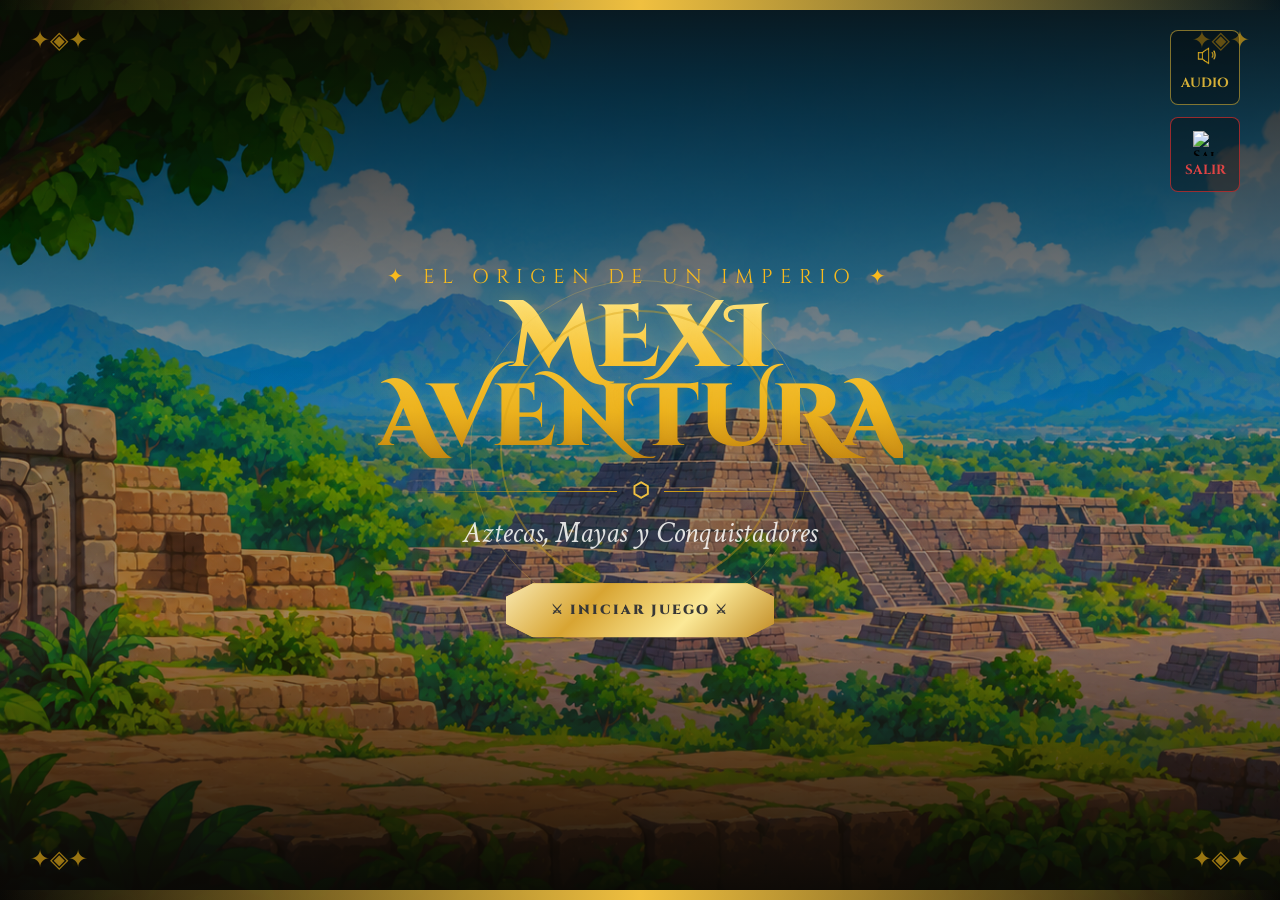
==== commit 9189cfaa: "Merge branch 'main' of https://github.com/Yosly-kook/mexiaventura" ====
--- a/Index.html
+++ b/Index.html
@@ -39,10 +39,6 @@
             <button class="boton-menu" id="botonAudio" title="Audio">
                 <img src="img/audio.png" alt="Audio">
                 <span>AUDIO</span>
-            </button>
-            <button class="boton-menu" id="botonIdioma" title="Idioma">
-                <img src="img/idioma.png" alt="Idioma">
-                <span id="textoIdioma">ES</span>
             </button>
             <button class="boton-menu" id="botonSalir" title="Salir">
                 <img src="img/Salir.png" alt="Salir">
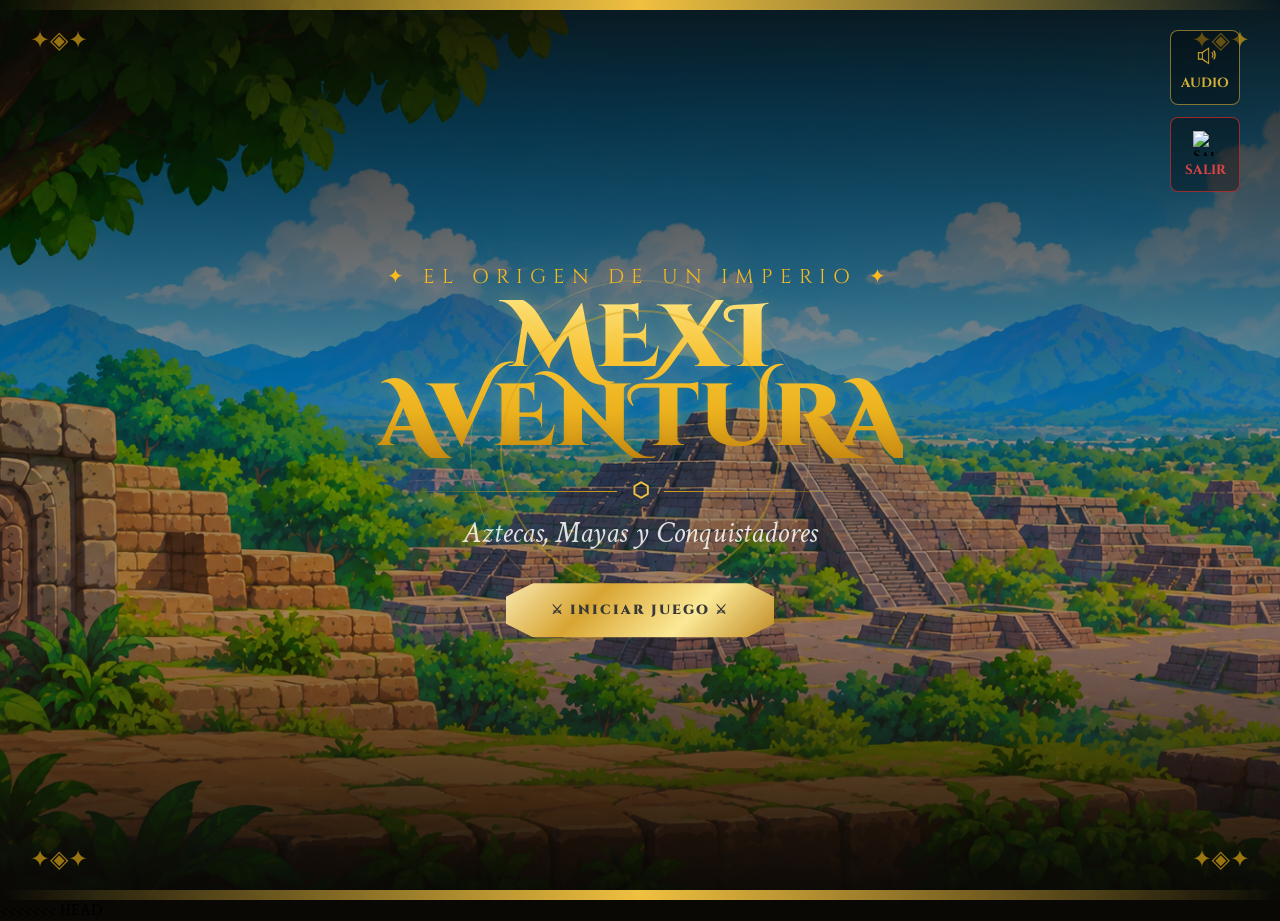
==== commit e7e11360: "videoas" ====
--- a/Index.html
+++ b/Index.html
@@ -266,6 +266,61 @@
     </div>
 
 </div>
+<<<<<<< HEAD
+
+<!-- ESCENA CINEMATOGRÁFICA DE DESPEDIDA DE PABLITO -->
+<section id="escenaDespedida" class="escena-despedida" style="display: none;">
+
+    <!-- Fondo de la despedida -->
+    <div class="fondo-despedida"></div>
+    <div class="velo-despedida"></div>
+
+    <!-- Contenido de la despedida -->
+    <div class="contenido-despedida">
+
+        <p class="subtitulo-despedida">
+            ✦ EL FIN DE UNA GRAN AVENTURA ✦
+        </p>
+
+        <!-- Personaje Pablito -->
+    <div class="personaje-despedida">
+        <video
+            id="videoDespedidaPablito"
+            src="videos/pablito-despedida.mp4"
+            playsinline
+            muted
+            loop
+            preload="auto"
+            aria-label="Pablito despidiéndose con la mano">
+        </video>
+    </div>
+
+
+        <!-- Diálogo final -->
+        <div class="dialogo-despedida">
+            <h1>¡Hasta la próxima, explorador!</h1>
+
+            <p id="textoDespedida">
+                Gracias por acompañarme en este viaje
+                por la historia de México.
+                Las grandes leyendas nunca terminan.
+            </p>
+
+            <p class="firma-despedida">— Pablito, tu guía</p>
+        </div>
+
+        <button id="botonCerrarDespedida" class="boton-cerrar-despedida">
+            CERRAR AVENTURA
+        </button>
+
+    </div>
+
+</section>
+
+
+<!-- VIDEO FINAL DE DESPEDIDA -->
+<section id="escenaDespedida" style="display: none;">
+=======
 <!-- ESCENA FINAL DE DESPEDIDA DE PABLITO -->
 <section
     id="escenaDespedida"
@@ -281,6 +336,7 @@
         z-index: 999999;
     "
 >
+>>>>>>> ee5d34ad4e1d34e890a75e97ce0d1cc0aa54fc90
     <video
         id="videoDespedidaPablito"
         src="videos/pablito-despedida.mp4"
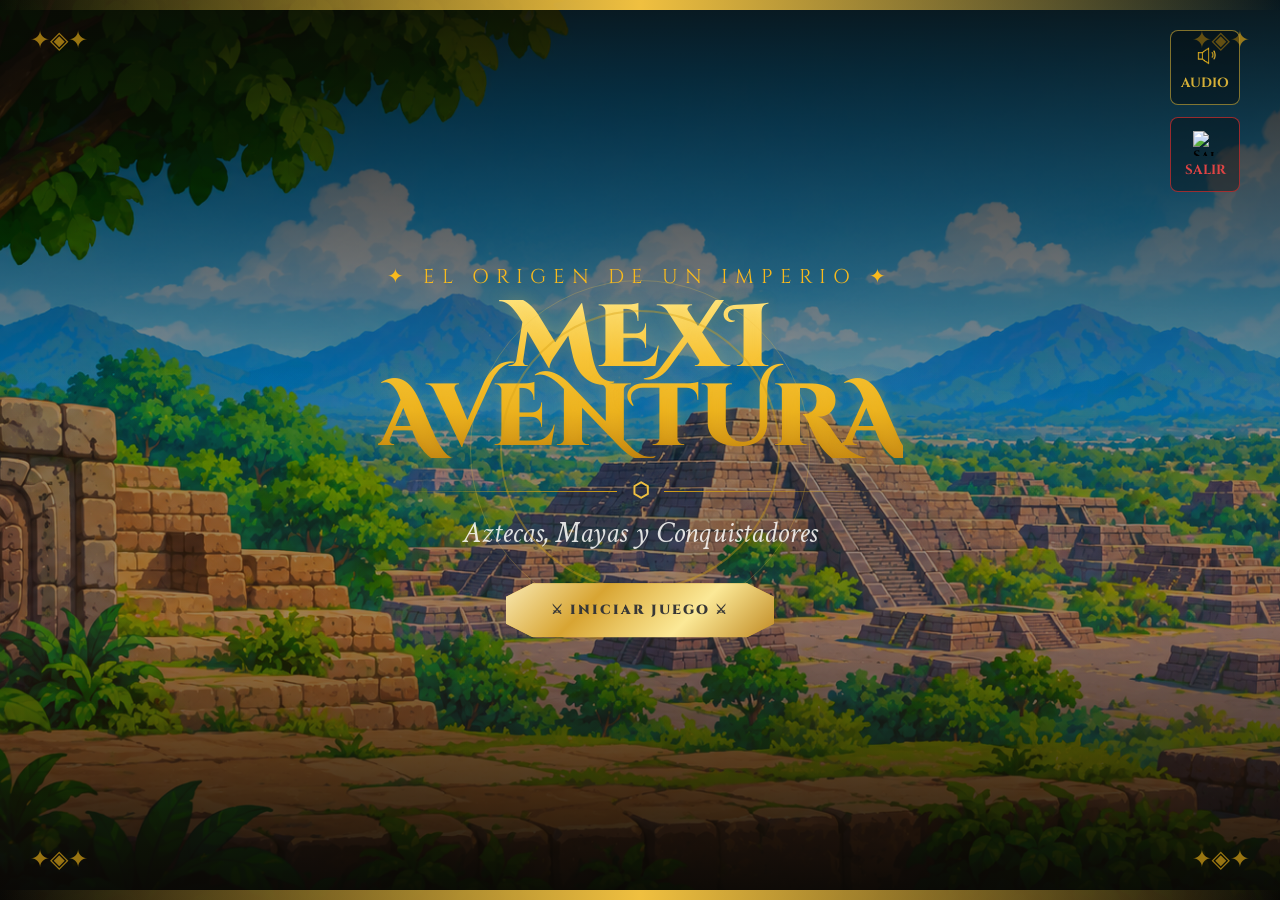
==== commit 2b9880c9: "nivel" ====
--- a/Index.html
+++ b/Index.html
@@ -266,7 +266,7 @@
     </div>
 
 </div>
-<<<<<<< HEAD
+
 
 <!-- ESCENA CINEMATOGRÁFICA DE DESPEDIDA DE PABLITO -->
 <section id="escenaDespedida" class="escena-despedida" style="display: none;">
@@ -320,7 +320,7 @@
 
 <!-- VIDEO FINAL DE DESPEDIDA -->
 <section id="escenaDespedida" style="display: none;">
-=======
+
 <!-- ESCENA FINAL DE DESPEDIDA DE PABLITO -->
 <section
     id="escenaDespedida"
@@ -336,7 +336,7 @@
         z-index: 999999;
     "
 >
->>>>>>> ee5d34ad4e1d34e890a75e97ce0d1cc0aa54fc90
+
     <video
         id="videoDespedidaPablito"
         src="videos/pablito-despedida.mp4"
